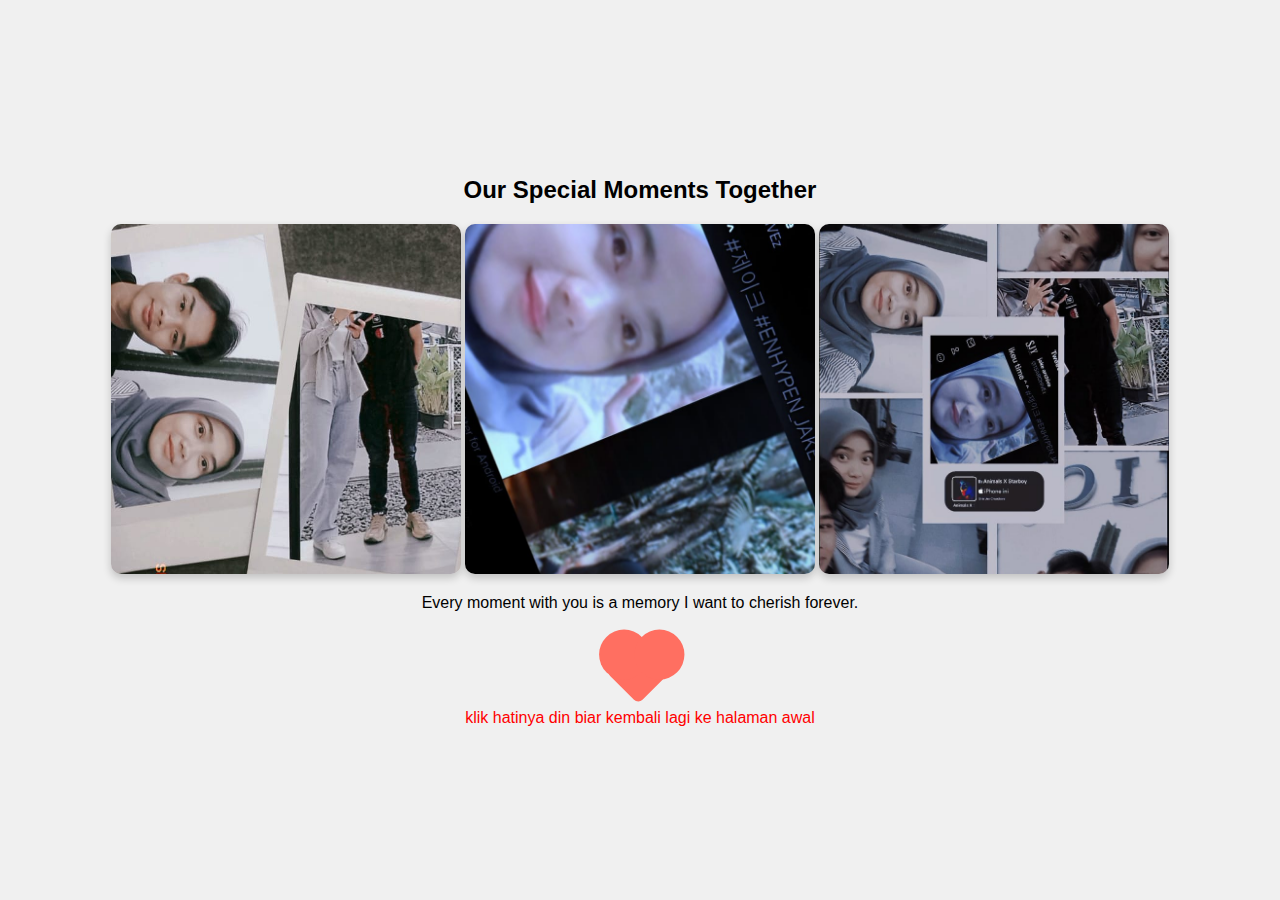
==== our_moments.html @ a2802571 "add" ====
<!DOCTYPE html>
<html lang="en">
<head>
    <meta charset="UTF-8">
    <meta name="viewport" content="width=device-width, initial-scale=1.0">
    <title>Our Moments Together</title>
    <link rel="stylesheet" href="style.css">
</head>
<body>
    <div class="moment-container">
        <h2>Our Special Moments Together</h2>
        <div class="moment-photos">
            <img src="dinda1.jpg" alt="Our Moment" class="moment-photo">
            <img src="dinda2.jpg" alt="Our Moment" class="moment-photo">
            <img src="dinda3.jpg" alt="Our Moment" class="moment-photo">
        </div>
        <p>Every moment with you is a memory I want to cherish forever.</p>
        <button class="heart-button" onclick="window.location.href='index.html'"></button>
        <p style="color: red;"
        onmouseover="this.style.color='black';"
        onmouseout="this.style.color='red';">
        klik hatinya din biar kembali lagi ke halaman awal</p>
    </div>
</body>
</html>
---- style.css ----
body {
    display: flex;
    justify-content: center;
    align-items: center;
    height: 100vh;
    background-color: #f0f0f0;
    color: black;
    font-family: Arial, sans-serif;
    margin: 0;
    transition: background-color 0.5s, color 0.5s;
}

.dark-mode {
    background-color: #000;
    color: #fff;
}

.container {
    text-align: center;
}

button {
    padding: 10px 20px;
    font-size: 16px;
    cursor: pointer;
    background: #ff6f61;
    color: white;
    border: none;
    border-radius: 6px;
    transition: background 0.5s;
}

button:hover {
    background: #ff3b2f;
}

.hidden {
    display: none;
}

#heartContainer {
    margin-top: 20px;
    animation: fadeIn 2s ease-in-out;
}

.heart {
    position: relative;
    width: 100px;
    height: 90px;
    background: red;
    margin: 0 auto;
    transform: rotate(-45deg);
    animation: heartbeat 1s infinite;
}

.heart::before,
.heart::after {
    content: "";
    position: absolute;
    width: 100px;
    height: 100px;
    border-radius: 50%;
    background: red;
}

.heart::before {
    top: -50px;
    left: 0;
}

.heart::after {
    top: 0;
    left: 50px;
}

@keyframes fadeIn {
    0% { opacity: 0; }
    100% { opacity: 1; }
}

@keyframes heartbeat {
    0%, 100% { transform: scale(1) rotate(-45deg); }
    50% { transform: scale(1.1) rotate(-45deg); }
}
.click-heart-message {
    margin-top: 10px;
    font-size: 14px;
    color: #ff6f61;
    animation: fadeIn 2s ease-in-out;
}
.moment-container {
    display: flex;
    flex-direction: column;
    align-items: center;
    text-align: center;
    padding: 20px;
}

.moment-container h2 {
    margin-bottom: 20px;
}

.moment-photo {
    width: 350px; /* Ukuran kotak */
    height: 350px; /* Ukuran kotak */
    object-fit: cover; /* Memastikan gambar tetap proporsional dalam kotak */
    border-radius: 10px; /* Sudut sedikit melengkung */
    box-shadow: 0 4px 8px rgba(0, 0, 0, 0.2);
}
.heart-button {
    position: relative;
    width: 50px;
    height: 45px;
    background-color: #ff6f61;
    border: none;
    outline: none;
    cursor: pointer;
    transition: background-color 0.3s;
    transform: rotate(-45deg);
    margin-top: 20px;
}

.heart-button::before,
.heart-button::after {
    content: "";
    position: absolute;
    width: 50px;
    height: 50px;
    background-color: #ff6f61;
    border-radius: 50%;
}

.heart-button::before {
    top: -25px;
    left: 0;
}

.heart-button::after {
    top: 0;
    left: 25px;
}

.heart-button:hover {
    background-color: #ff3b2f;
}
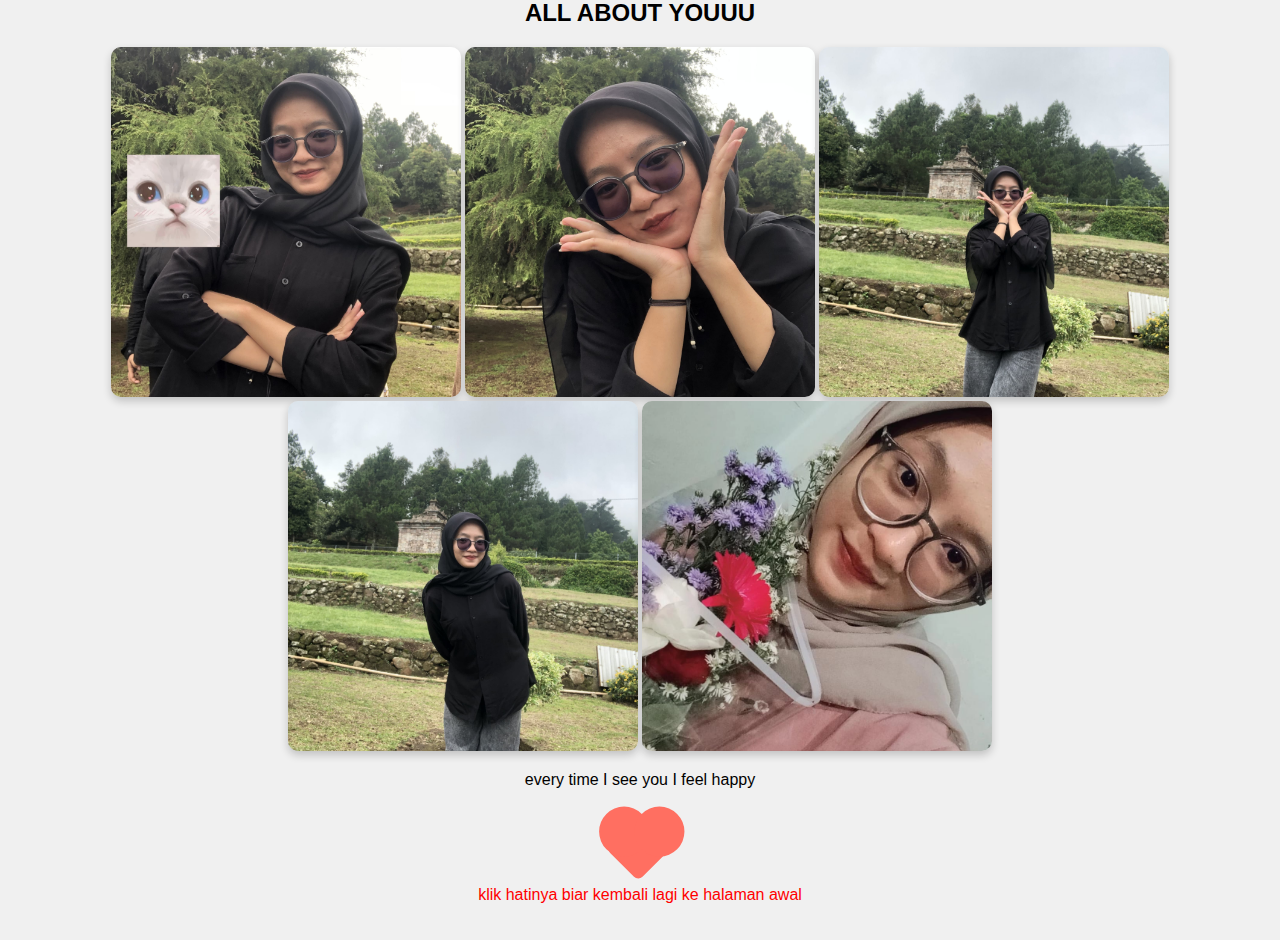
==== commit aea4a8e5: "Update index.html and our_moments.html" ====
--- a/our_moments.html
+++ b/our_moments.html
@@ -3,23 +3,26 @@
 <head>
     <meta charset="UTF-8">
     <meta name="viewport" content="width=device-width, initial-scale=1.0">
-    <title>Our Moments Together</title>
+    <title>My Hearts</title>
     <link rel="stylesheet" href="style.css">
 </head>
 <body>
     <div class="moment-container">
-        <h2>Our Special Moments Together</h2>
+        <h2>ALL ABOUT YOUUU</h2>
         <div class="moment-photos">
-            <img src="dinda1.jpg" alt="Our Moment" class="moment-photo">
-            <img src="dinda2.jpg" alt="Our Moment" class="moment-photo">
-            <img src="dinda3.jpg" alt="Our Moment" class="moment-photo">
+            <img src="syg1.jpg" alt="Our Moment" class="moment-photo">
+            <img src="syg2.jpg" alt="Our Moment" class="moment-photo">
+            <img src="syg3.jpg" alt="Our Moment" class="moment-photo">
+            <img src="syg4.jpg" alt="Our Moment" class="moment-photo">
+            <img src="syg5.jpg" alt="Our Moment" class="moment-photo">
         </div>
-        <p>Every moment with you is a memory I want to cherish forever.</p>
+        <p>
+            every time I see you I feel happy</p>
         <button class="heart-button" onclick="window.location.href='index.html'"></button>
         <p style="color: red;"
         onmouseover="this.style.color='black';"
         onmouseout="this.style.color='red';">
-        klik hatinya din biar kembali lagi ke halaman awal</p>
+        klik hatinya biar kembali lagi ke halaman awal</p>
     </div>
 </body>
 </html>
